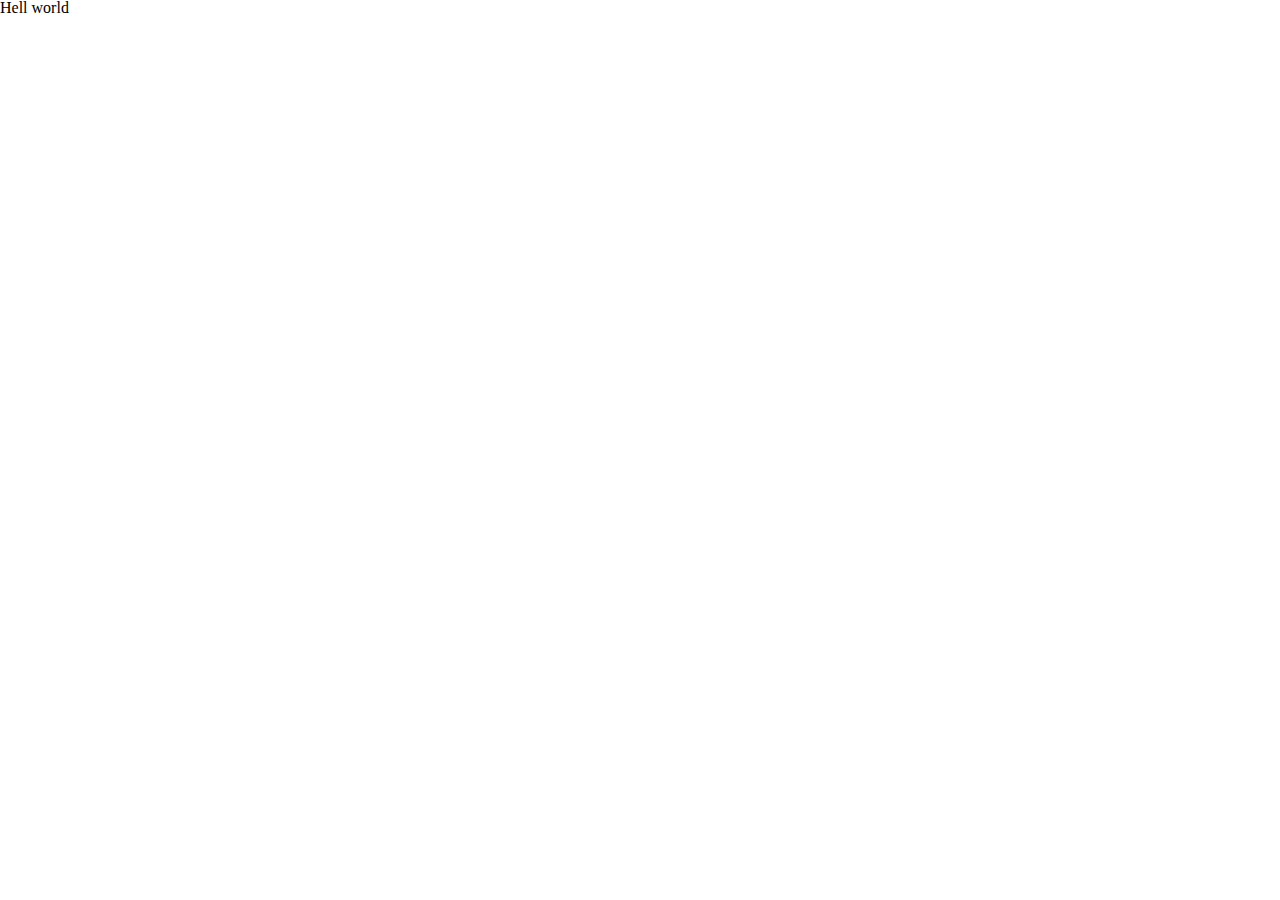
==== sales.html @ 94846198 "Created a function that generates a random number of customers" ====
<!DOCTYPE html>
<html lang="en">
<head>
    <meta charset="UTF-8">
    <link rel="stylesheet" href="css/reset.css" type="text/css">
    <link rel="stylesheet" href="css/styles.css" type="text/css">
    <title>Salmon Cookies</title>
</head>
<body>
    <h1>Hell world</h1>
    <script src="js/app.js"></script>    
</body>
</html>
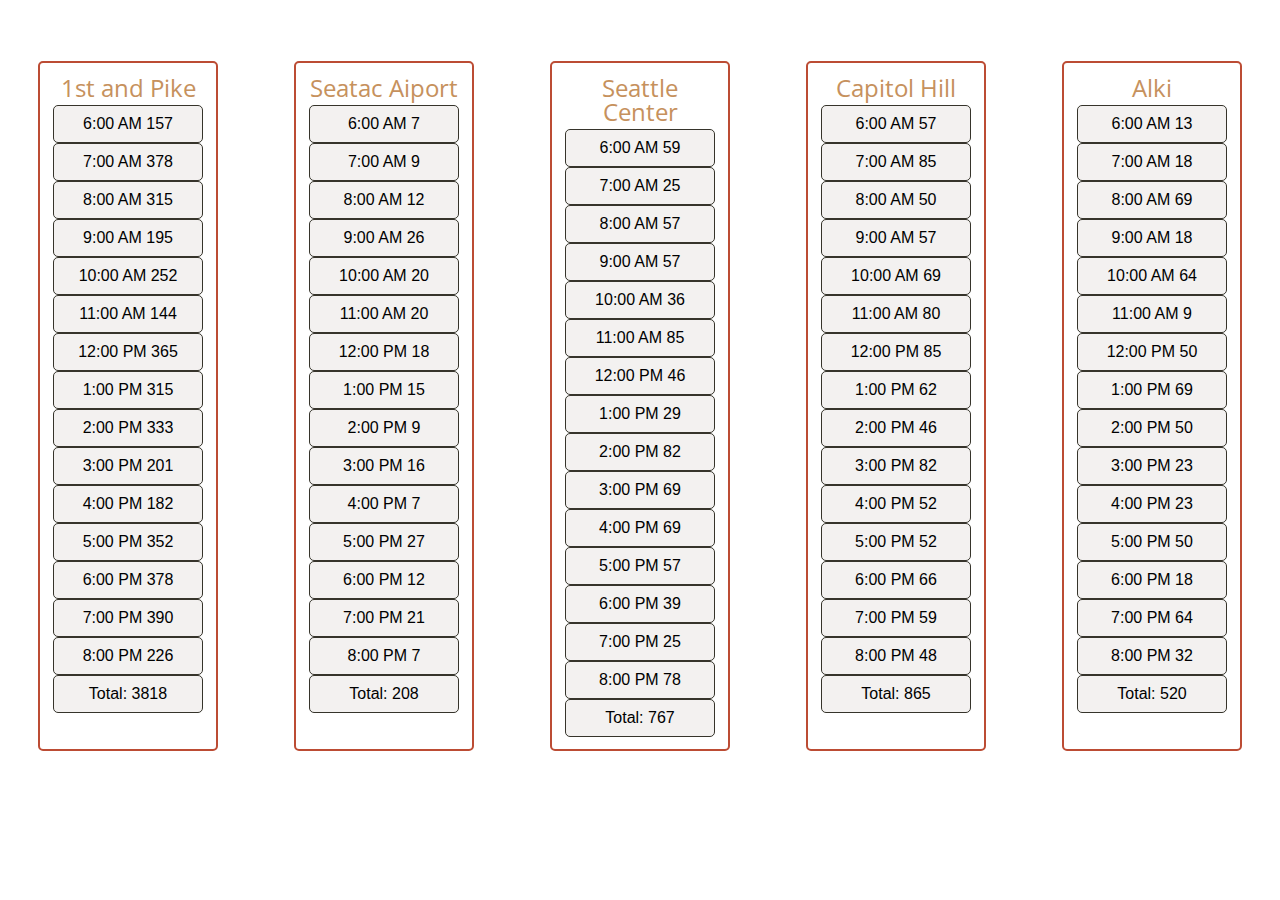
==== commit 525e9ba7: "further work on the styling of the index.html" ====
--- a/sales.html
+++ b/sales.html
@@ -2,12 +2,48 @@
 <html lang="en">
 <head>
     <meta charset="UTF-8">
+    <link href="https://fonts.googleapis.com/css?family=Open+Sans|Pacifico&display=swap" rel="stylesheet">
     <link rel="stylesheet" href="css/reset.css" type="text/css">
     <link rel="stylesheet" href="css/styles.css" type="text/css">
     <title>Salmon Cookies</title>
 </head>
-<body>
-    <h1>Hell world</h1>
+<body id="sales">
+    <main>
+        <h1 id="salesHeader">Sales</h1>
+        <div id="salesDisplay">
+            <div class="salesUL">
+                <h2>1st and Pike</h2>
+                <ul id="salesFirstAndPike">
+    
+                </ul>
+            </div>
+            <div class="salesUL">
+                <h2>Seatac Aiport</h2>
+                <ul id="salesSeatacAirport">
+    
+                </ul>
+            </div>
+            <div class="salesUL">
+                <h2>Seattle Center</h2>
+                <ul id="salesSeattleCenter">
+    
+                </ul>
+            </div>
+            <div class="salesUL">
+                <h2>Capitol Hill</h2>
+                <ul id="salesCapitolHill">
+    
+                </ul>
+            </div>
+            <div class="salesUL">
+                <h2>Alki</h2>
+                <ul id="salesAlki">
+    
+                </ul>
+            </div>
+        </div>
+       
+    </main>
     <script src="js/app.js"></script>    
 </body>
 </html>--- a/css/styles.css
+++ b/css/styles.css
@@ -0,0 +1,72 @@
+/* Sales page styling */
+#salesHeader{
+    font-family: 'Pacifico', cursive;
+    text-align: center;
+    font-size: 3em;
+    font-weight: 700;
+}
+#salesDisplay{
+    font-family: Arial, Helvetica, sans-serif;
+    display: flex;
+    flex-direction: row;
+    flex-wrap: wrap;
+    justify-content: space-around;
+}
+.salesUL{
+    text-align: center;
+    display: flex;
+    flex-direction: column;
+    margin: 1%;
+    padding: 1%;
+    width: 150px;
+    border: 2px solid #BC4C34;
+    border-radius: 5px;
+}
+.salesUL h2{
+    font-family: 'Open Sans', sans-serif;
+    color: #C6915D;
+    font-size: 1.5em;
+    margin-bottom: 5px; 
+}
+.salesUL li{
+    padding: 10px;
+    background-color: rgba(208, 201, 194, .25);
+    border: 1px solid #36342B;
+    border-radius: 5px;
+}
+
+/* hompage styling */
+#container{
+background-color: white;
+ display: flex;
+ flex-direction: row;
+ justify-content: space-around;
+ height: 100vh;
+ background-image: url("/images/jon-flobrant-65429-unsplash_1_22.jpg");
+
+
+}
+#leftSide{
+    background-image: url("/images/jon-flobrant-65429-unsplash_1_22.jpg");
+    width: 100vw;
+    background-color: white;
+    clip-path: polygon(0% 0%, 100% 0%, 70% 100%, 0% 100%);
+    
+}
+#rightSide{
+    background-image: url("/images/julian-hochgesang-1178003-unsplash_22.jpg");
+    background-color: black;
+    clip-path: polygon(30% 0%, 100% 0%, 100% 100%, 0% 100%);
+    width: 100vw;
+    
+}
+h1{ 
+ font-size: 3em;
+ font-family: 'Pacifico', cursive;
+ color: white !important;
+ position: relative;
+ top: 30%;
+ left: 30%;
+}
+
+
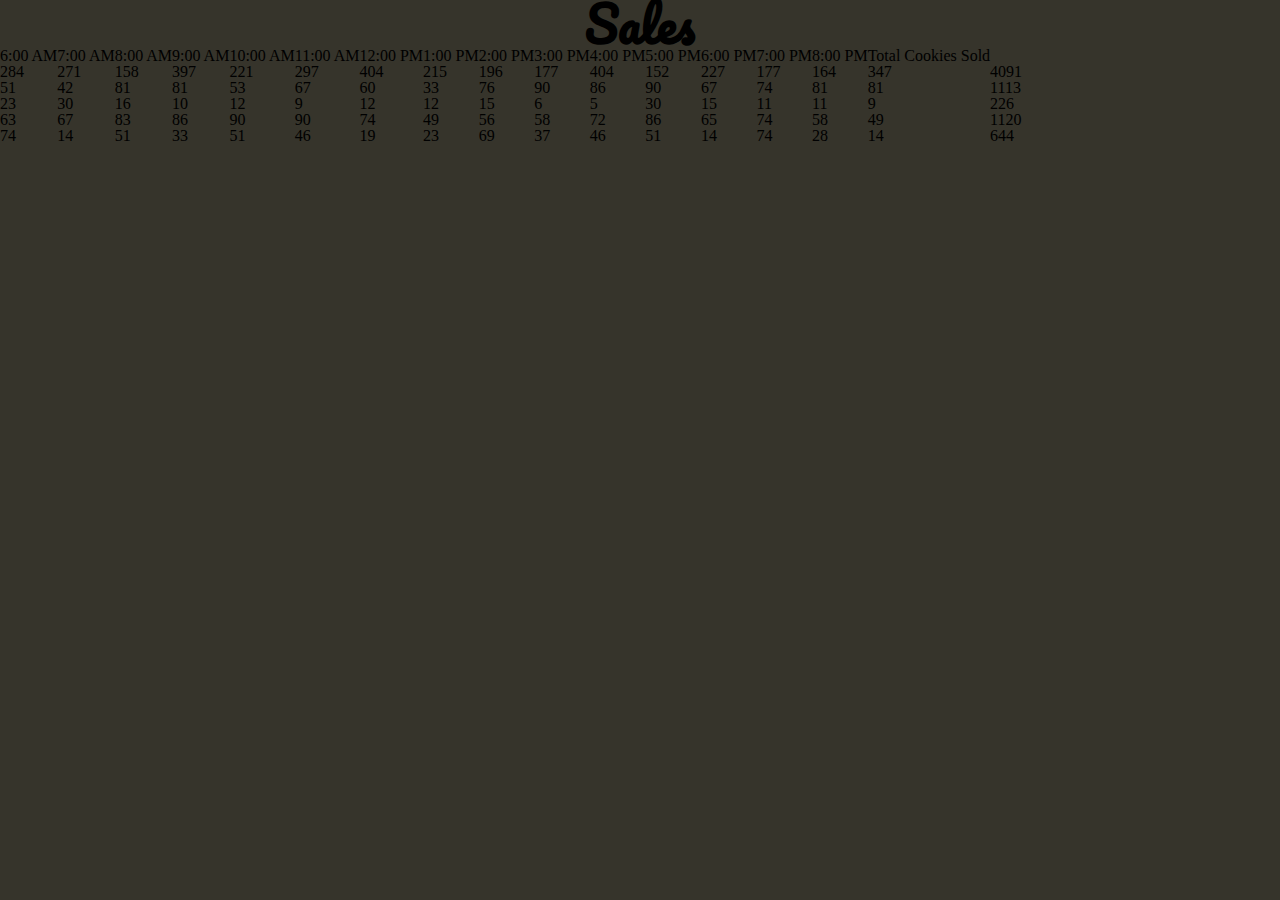
==== commit 5c8e6668: "completely changed my code to work on arrays instead of objects, then made a constructor function fo" ====
--- a/sales.html
+++ b/sales.html
@@ -10,37 +10,12 @@
 <body id="sales">
     <main>
         <h1 id="salesHeader">Sales</h1>
-        <div id="salesDisplay">
-            <div class="salesUL">
-                <h2>1st and Pike</h2>
-                <ul id="salesFirstAndPike">
-    
-                </ul>
-            </div>
-            <div class="salesUL">
-                <h2>Seatac Aiport</h2>
-                <ul id="salesSeatacAirport">
-    
-                </ul>
-            </div>
-            <div class="salesUL">
-                <h2>Seattle Center</h2>
-                <ul id="salesSeattleCenter">
-    
-                </ul>
-            </div>
-            <div class="salesUL">
-                <h2>Capitol Hill</h2>
-                <ul id="salesCapitolHill">
-    
-                </ul>
-            </div>
-            <div class="salesUL">
-                <h2>Alki</h2>
-                <ul id="salesAlki">
-    
-                </ul>
-            </div>
+        <div id="salesTable">
+            <table>
+                <tbody id="salesTableBody">
+
+                </tbody>
+            </table>
         </div>
        
     </main>
--- a/css/styles.css
+++ b/css/styles.css
@@ -1,4 +1,7 @@
 /* Sales page styling */
+#sales{
+    background-color: #36342B;
+}
 #salesHeader{
     font-family: 'Pacifico', cursive;
     text-align: center;
@@ -40,7 +43,7 @@
 background-color: white;
  display: flex;
  flex-direction: row;
- justify-content: space-around;
+ justify-content: space-between;
  height: 100vh;
  background-image: url("/images/jon-flobrant-65429-unsplash_1_22.jpg");
 
@@ -48,7 +51,7 @@
 }
 #leftSide{
     background-image: url("/images/jon-flobrant-65429-unsplash_1_22.jpg");
-    width: 100vw;
+    width: 40vw;
     background-color: white;
     clip-path: polygon(0% 0%, 100% 0%, 70% 100%, 0% 100%);
     
@@ -57,10 +60,9 @@
     background-image: url("/images/julian-hochgesang-1178003-unsplash_22.jpg");
     background-color: black;
     clip-path: polygon(30% 0%, 100% 0%, 100% 100%, 0% 100%);
-    width: 100vw;
-    
+    width: 40vw;
 }
-h1{ 
+#rightSideh1{ 
  font-size: 3em;
  font-family: 'Pacifico', cursive;
  color: white !important;
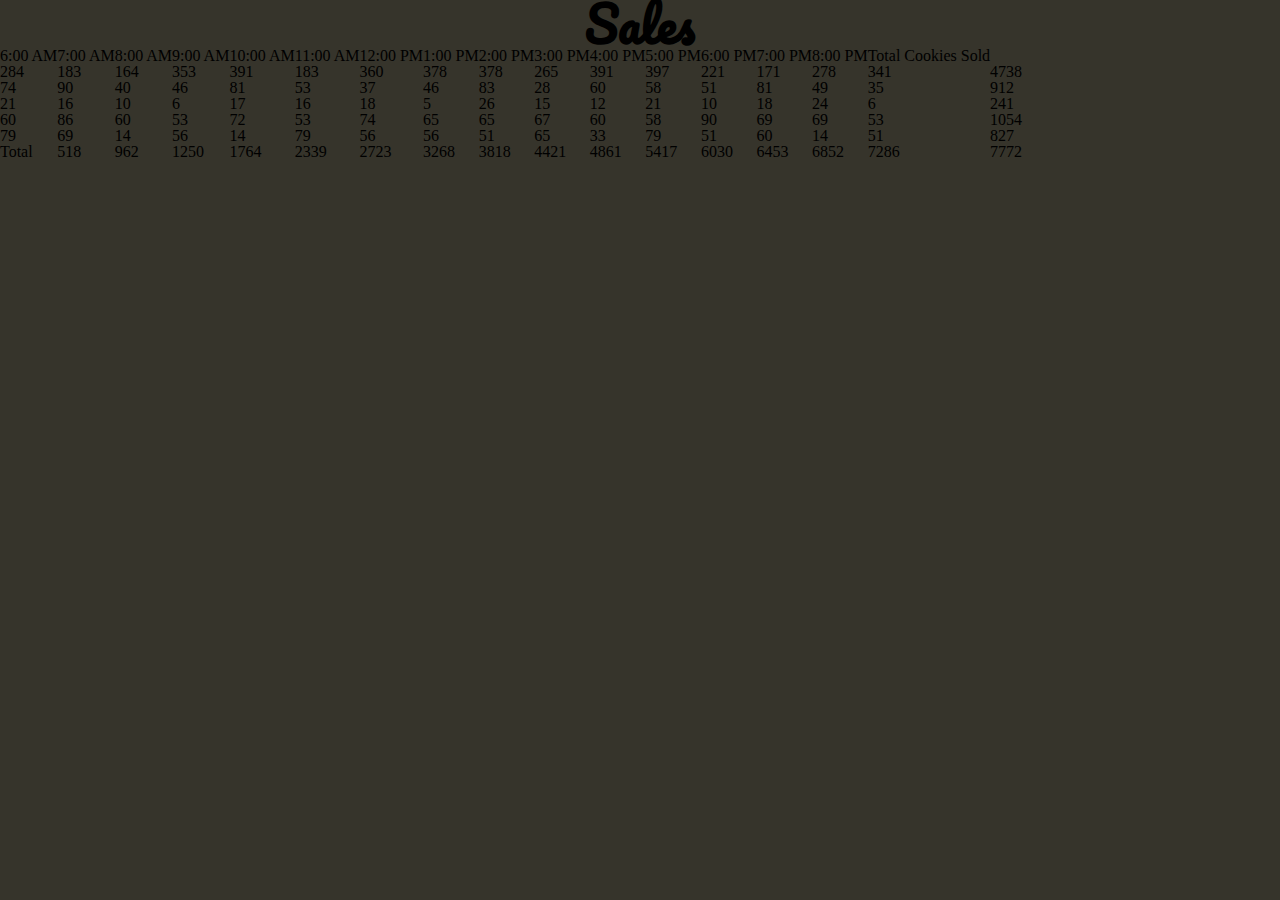
==== commit 3ffee6c3: "Finished logic for creating store totals per hour" ====
--- a/sales.html
+++ b/sales.html
@@ -15,6 +15,9 @@
                 <tbody id="salesTableBody">
 
                 </tbody>
+                <tfoot id ="salesTableFooter">
+
+                </tfoot>
             </table>
         </div>
        
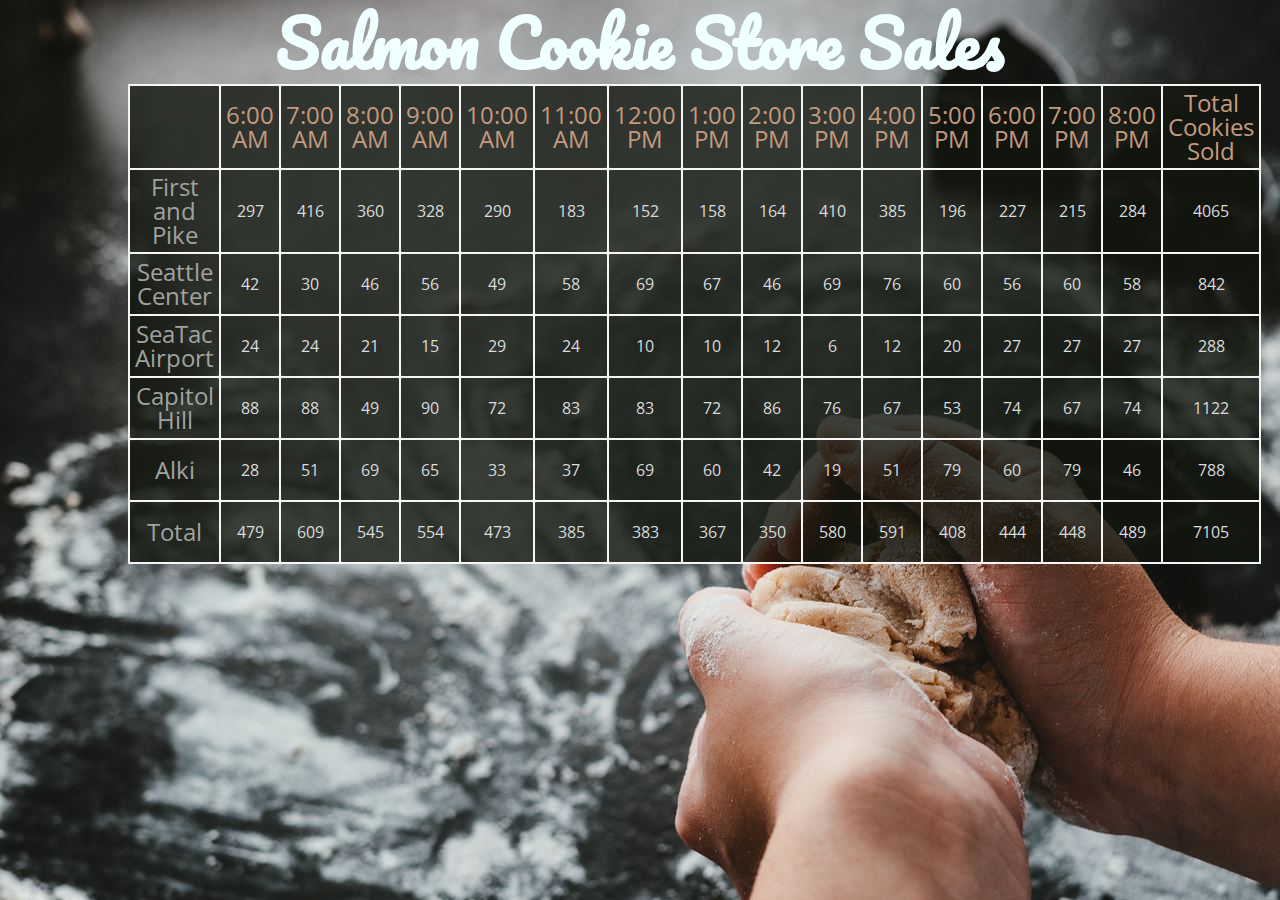
==== commit 9ea11db1: "Updated styling for the sales page" ====
--- a/sales.html
+++ b/sales.html
@@ -9,7 +9,7 @@
 </head>
 <body id="sales">
     <main>
-        <h1 id="salesHeader">Sales</h1>
+        <h1 id="salesHeader">Salmon Cookie Store Sales</h1>
         <div id="salesTable">
             <table>
                 <tbody id="salesTableBody">
--- a/css/styles.css
+++ b/css/styles.css
@@ -1,41 +1,46 @@
 /* Sales page styling */
 #sales{
-    background-color: #36342B;
+    background-image: url(/images/BakingBackgroundSales_1_30.jpg);
 }
 #salesHeader{
     font-family: 'Pacifico', cursive;
     text-align: center;
-    font-size: 3em;
+    font-size: 4em;
     font-weight: 700;
+    color:#f0ffff;
+    margin: 10px;
 }
-#salesDisplay{
-    font-family: Arial, Helvetica, sans-serif;
-    display: flex;
-    flex-direction: row;
-    flex-wrap: wrap;
-    justify-content: space-around;
+#salesTable{
+ width: 80vw;
+ margin-left: 10vw;
+ margin-right: 10vw;
+ display: flex;
+ flex-wrap: wrap;
 }
-.salesUL{
+#salesTable th, td{
     text-align: center;
-    display: flex;
-    flex-direction: column;
-    margin: 1%;
-    padding: 1%;
-    width: 150px;
-    border: 2px solid #BC4C34;
+    padding: 5px;
+    height: 50px;
+    vertical-align: middle;
+
+}
+#salesTable th, tr, td{
+    border: 2px solid whitesmoke;
     border-radius: 5px;
+    background-color: rgba(18, 21, 14, .55);
+    color: #DADCDD;
+    font-family: 'Open Sans', sans-serif;
+  }
+td:nth-child(1){
+    font-family: 'Open Sans', sans-serif;
+    color:#a0a2a0;
+    font-size: 1.5em;
 }
-.salesUL h2{
+
+#salesTable th{
     font-family: 'Open Sans', sans-serif;
-    color: #C6915D;
+    color: #c39a7e;
     font-size: 1.5em;
-    margin-bottom: 5px; 
-}
-.salesUL li{
-    padding: 10px;
-    background-color: rgba(208, 201, 194, .25);
-    border: 1px solid #36342B;
-    border-radius: 5px;
 }
 
 /* hompage styling */
@@ -65,10 +70,9 @@
 #rightSideh1{ 
  font-size: 3em;
  font-family: 'Pacifico', cursive;
- color: white !important;
+ color: #f0ffff;
  position: relative;
  top: 30%;
  left: 30%;
 }
-
-
+  
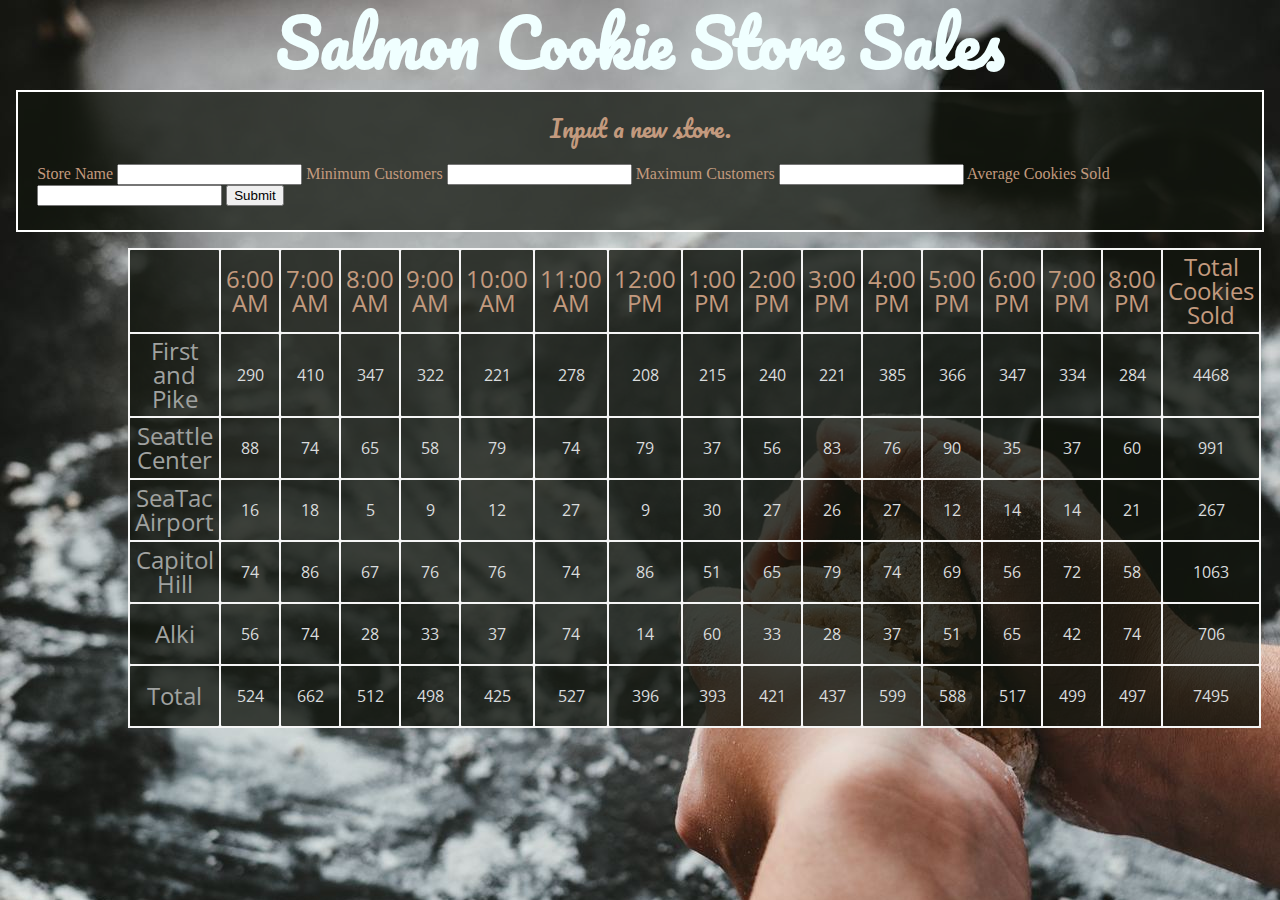
==== commit 6b25e075: "Made an event listener to populate a store based on input" ====
--- a/sales.html
+++ b/sales.html
@@ -10,6 +10,22 @@
 <body id="sales">
     <main>
         <h1 id="salesHeader">Salmon Cookie Store Sales</h1>
+        <div id="newStoreInput">
+            <form action="" id="newStoreForm" >
+                <fieldset>
+                    <legend>Input a new store.</legend>
+                    <label for="storeName">Store Name</label>
+                    <input type="text" name="storeName" required>
+                    <label for="minCust">Minimum Customers</label>
+                    <input type="text" name="minCust" required>
+                    <label for="maxCust">Maximum Customers</label>
+                    <input type="text" name="maxCust" required>
+                    <label for="avgCookies">Average Cookies Sold</label>
+                    <input type="text" name="avgCookies" required>
+                    <button name="submit"> Submit </button>
+                </fieldset>
+            </form>
+        </div>   
         <div id="salesTable">
             <table>
                 <tbody id="salesTableBody">
--- a/css/styles.css
+++ b/css/styles.css
@@ -10,14 +10,29 @@
     color:#f0ffff;
     margin: 10px;
 }
+#newStoreInput{
+    color: #c39a7e;
+    display: grid;
+    place-content: center;
+    height: 100px;
+    background-color: rgba(18, 21, 14, .75);
+    border: 2px solid white;
+    margin: 1em;
+    padding: 1.2em;
+}
+#newStoreInput legend{
+    font-family: 'Pacifico', cursive;
+    text-align: center;
+    font-size: 1.5em;
+    padding-bottom: 1em;
+}
 #salesTable{
  width: 80vw;
  margin-left: 10vw;
  margin-right: 10vw;
- display: flex;
- flex-wrap: wrap;
 }
 #salesTable th, td{
+    margin-top: 100px;
     text-align: center;
     padding: 5px;
     height: 50px;
